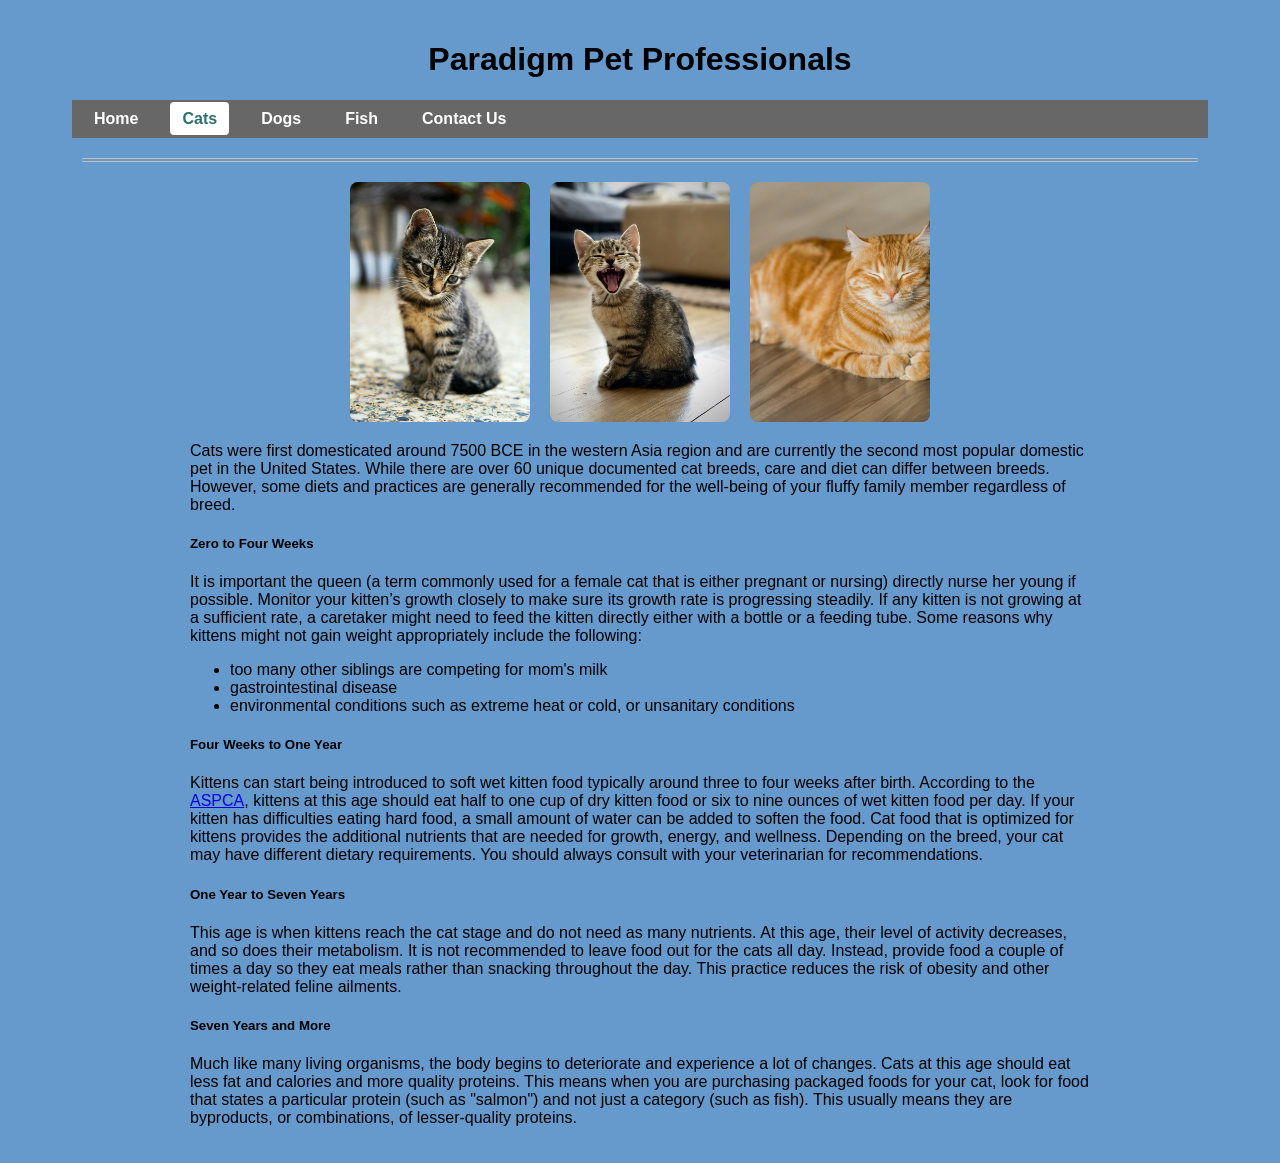
==== cats.html @ 092563a1 "first commit" ====
<!DOCTYPE html>
<html lang="en">
<head>
    <meta charset="UTF-8">
    <meta name="viewport" content="width=device-width, initial-scale=1.0">
    <title>Cats</title>
    <link rel="stylesheet" href="style.css">
</head>
<body>
    <div class="title">
        <h1>Paradigm Pet Professionals</h1>
    </div>
    <nav>
         <ul class="nav">
            <li><a href="index.html">Home</a></li>
            <li><a href="cats.html" class="active">Cats</a></li>
            <li><a href="dogs.html">Dogs</a></li>
            <li><a href="fish.html">Fish</a></li>
            <li><a href="contact.html">Contact Us</a></li>
        </ul>
    </nav>

    <hr class="double-line">

    <div class="image-row">
        <img src="images/cats/edgar-nKC772R_qog-unsplash.jpg" alt="Cat1">
        <img src="images/cats/loan-7AIDE8PrvA0-unsplash.jpg" alt="Cat2">
        <img src="images/cats/michael-sum-LEpfefQf4rU-unsplash.jpg" alt="Cat3">
    </div>

    <div class="content">
        <p>
            Cats were first domesticated around 7500 BCE in the western Asia region and are currently the second most popular domestic pet in the United States. While there are over 60 unique documented cat breeds, care and diet can differ between breeds. However, some diets and practices are generally recommended for the well-being of your fluffy family member regardless of breed.
        </p>

        <h5>Zero to Four Weeks</h5>

       <p>
            It is important the queen (a term commonly used for a female cat that is either pregnant or nursing) directly nurse her young if possible. Monitor your kitten’s growth closely to make sure its growth rate is progressing steadily. If any kitten is not growing at a sufficient rate, a caretaker might need to feed the kitten directly either with a bottle or a feeding tube. Some reasons why kittens might not gain weight appropriately include the following:
            <ul>
                <li>too many other siblings are competing for mom's milk</li>
                <li>gastrointestinal disease</li>
                <li>environmental conditions such as extreme heat or cold, or unsanitary conditions</li>
            </ul>
        </p>

        <h5>Four Weeks to One Year</h5>

        <p>
            Kittens can start being introduced to soft wet kitten food typically around three to four weeks after birth. According to the <a href="https://www.aspca.org/pet-care/cat-care/cat-nutrition-tips">ASPCA</a>, kittens at this age should eat half to one cup of dry kitten food or six to nine ounces of wet kitten food per day. If your kitten has difficulties eating hard food, a small amount of water can be added to soften the food. Cat food that is optimized for kittens provides the additional nutrients that are needed for growth, energy, and wellness. Depending on the breed, your cat may have different dietary requirements. You should always consult with your veterinarian for recommendations.
        </p>

        <h5>One Year to Seven Years</h5>

        <p>
            This age is when kittens reach the cat stage and do not need as many nutrients. At this age, their level of activity decreases, and so does their metabolism. It is not recommended to leave food out for the cats all day. Instead, provide food a couple of times a day so they eat meals rather than snacking throughout the day. This practice reduces the risk of obesity and other weight-related feline ailments.
        </p>

        <h5>Seven Years and More</h5>
    
        <p>
            Much like many living organisms, the body begins to deteriorate and experience a lot of changes. Cats at this age should eat less fat and calories and more quality proteins. This means when you are purchasing packaged foods for your cat, look for food that states a particular protein (such as "salmon") and not just a category (such as fish). This usually means they are byproducts, or combinations, of lesser-quality proteins.
        </p>
    </div>
</body>
</html>
---- style.css ----
body {
  font-family: Arial, sans-serif;
  margin: 10px;
  padding: 10px;
  background-color: #6699CC;
}

h1 {
  text-align: center;
}

.nav {
  display: flex;
  list-style: none;
  background-color: #676767;
  padding: 10px;
  margin: 0 auto;
  width: 90%;
}

.nav li {
  margin-right: 20px;
}

.nav a {
  color: white;
  text-decoration: none;
  font-weight: bold;
  padding: 8px 12px;
  border-radius: 4px;
  transition: background-color 0.3s ease, color 0.3s ease;
}

.nav a:hover,
.nav a:focus {
  background-color: #ffffff;
  color: #2f6f6f;
}

.nav a.active {
  background-color: #ffffff;
  color: #2f6f6f;
}

.container {
  padding: 20px;
}

form label {
  display: block;
  margin-top: 10px;
}

form input, form select {
  width: 100%;
  padding: 8px;
  margin-top: 4px;
}

/* Double line separator */
.double-line {
  border: none;
  border-top: 4px double #bdbdbd;
  margin: 20px auto;
  width: 90%;
}

.content {
  width: 90%;
  max-width: 900px;
  margin: 0 auto;   /* centers the text block */
}

/* To stack images on smaller screens */
@media (max-width: 600px) {
  .image-row {
    flex-direction: column;
    align-items: center;
  }
}

/* Image row container */
.image-row {
  display: flex;
  justify-content: center;
  gap: 20px;
  margin: 20px auto;
  flex-wrap: wrap;   /* allows wrapping if screen is small */
}

/* Images themselves */
.image-row img {
  width: 180px;        /* wallet-sized */
  height: auto;
  border-radius: 8px;
  object-fit: cover;
}
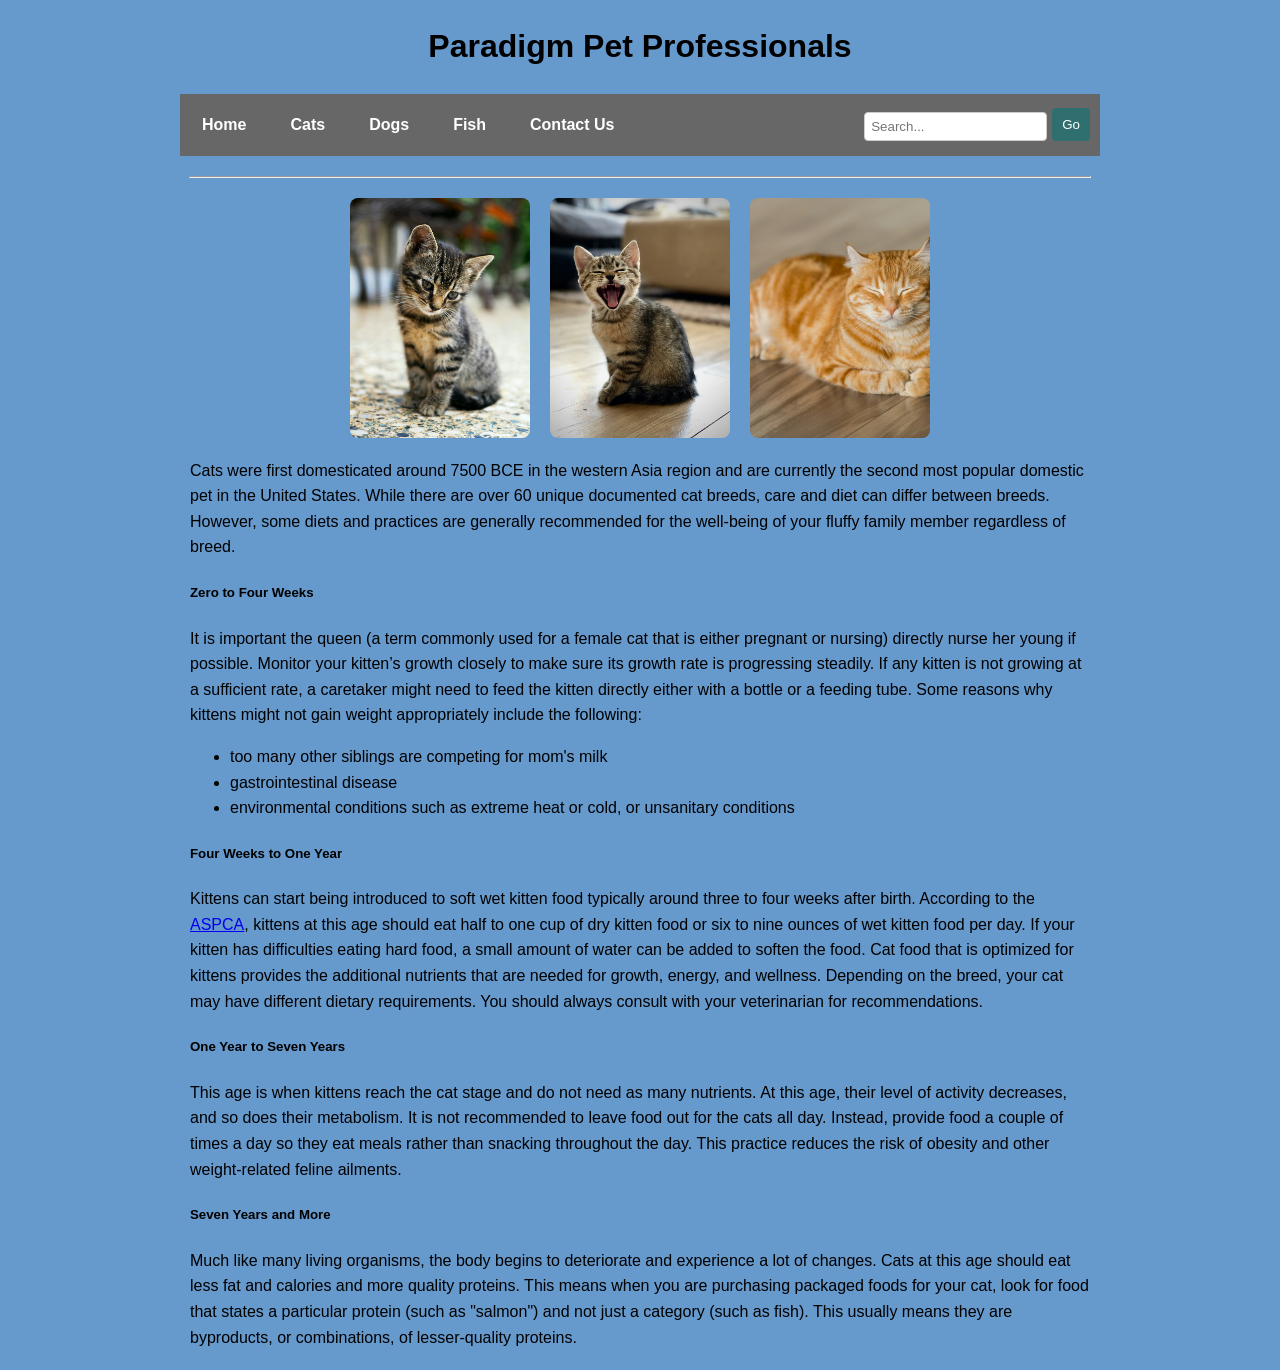
==== commit 7b0338b3: "Updates to pages and nav bar. Added search bar and various imporvements to Contact Us page and form" ====
--- a/cats.html
+++ b/cats.html
@@ -10,7 +10,7 @@
     <div class="title">
         <h1>Paradigm Pet Professionals</h1>
     </div>
-    <nav>
+    <!-- <nav>
          <ul class="nav">
             <li><a href="index.html">Home</a></li>
             <li><a href="cats.html" class="active">Cats</a></li>
@@ -18,6 +18,29 @@
             <li><a href="fish.html">Fish</a></li>
             <li><a href="contact.html">Contact Us</a></li>
         </ul>
+    </nav> -->
+
+     <nav>
+        <div class="nav-container">
+            <ul class="nav">
+            <li><a href="index.html">Home</a></li>
+            <li><a href="cats.html">Cats</a></li>
+            <li><a href="dogs.html">Dogs</a></li>
+            <li><a href="fish.html">Fish</a></li>
+            <li><a href="contact.html">Contact Us</a></li>
+            </ul>
+
+            <form class="nav-search" action="#" method="get">
+            <label for="search" class="visually-hidden">Search</label>
+            <input
+                type="search"
+                id="search"
+                name="q"
+                placeholder="Search..."
+            >
+            <button type="submit">Go</button>
+            </form>
+        </div>
     </nav>
 
     <hr class="double-line">
--- a/style.css
+++ b/style.css
@@ -1,25 +1,49 @@
 body {
   font-family: Arial, sans-serif;
-  margin: 10px;
-  padding: 10px;
+  margin: 0;
+  padding: 0;
   background-color: #6699CC;
+  color: #000000;
+  font-size: 1rem;
+  line-height: 1.6;
 }
 
 h1 {
   text-align: center;
 }
 
-.nav {
+/* .nav {
   display: flex;
   list-style: none;
   background-color: #676767;
+  padding: 0px;
+  margin: 0 auto;
+  width: 90%;
+  max-width: 900px;
+} */
+
+.nav {
+  display: flex;
+  list-style: none;
+  padding: 0;
+  margin: 0;
+}
+
+/* Nav container holds links + search */
+.nav-container {
+  display: flex;
+  justify-content: space-between;
+  align-items: center;
+  background-color: #676767;
   padding: 10px;
+  width: 90%;
+  max-width: 900px;
   margin: 0 auto;
-  width: 90%;
 }
 
 .nav li {
   margin-right: 20px;
+  display: flex;
 }
 
 .nav a {
@@ -32,18 +56,75 @@
 }
 
 .nav a:hover,
-.nav a:focus {
-  background-color: #ffffff;
-  color: #2f6f6f;
-}
-
+.nav a:focus,
 .nav a.active {
   background-color: #ffffff;
   color: #2f6f6f;
 }
 
+a:focus,
+button:focus,
+input:focus {
+  outline: 3px solid #2f6f6f;
+  outline-offset: 2px;
+}
+
+
+.nav a.active {
+  background-color: #ffffff;
+  color: #2f6f6f;
+}
+
+/* Styling for Search Bar */
+.nav-search {
+  display: flex;
+  gap: 5px;
+}
+
+.nav-search input[type="search"] {
+  padding: 6px;
+  border-radius: 4px;
+  border: 1px solid #ccc;
+}
+
+.nav-search button {
+  padding: 6px 10px;
+  border-radius: 4px;
+  border: none;
+  background-color: #2f6f6f;
+  color: white;
+  cursor: pointer;
+}
+
+.nav-search button:hover,
+.nav-search button:focus {
+  background-color: #1f4f4f;
+}
+
+.visually-hidden {
+  position: absolute;
+  width: 1px;
+  height: 1px;
+  padding: 0;
+  margin: -1px;
+  overflow: hidden;
+  clip: rect(0, 0, 0, 0);
+  white-space: nowrap;
+  border: 0;
+}
+
 .container {
   padding: 20px;
+}
+
+/* Style for Contact Form */
+.form-container {
+  width: 90%;
+  max-width: 500px;
+  margin: 0;
+  background-color: #ffffff;
+  padding: 20px;
+  border-radius: 8px;
 }
 
 form label {
@@ -57,18 +138,54 @@
   margin-top: 4px;
 }
 
-/* Double line separator */
+fieldset {
+  border: 2px solid #bdbdbd;
+  border-radius: 6px;
+  padding: 15px;
+  margin-bottom: 20px;
+}
+
+legend {
+  font-weight: bold;
+  padding: 0 8px;
+}
+
+.form-actions {
+  text-align: center;
+  margin-top: 20px;
+}
+
+.form-actions input[type="submit"] {
+  background-color: #2f6f6f;
+  color: white;
+  border: none;
+  padding: 12px 20px;
+  font-size: 1rem;
+  border-radius: 6px;
+  cursor: pointer;
+}
+
+.form-actions input[type="submit"]:hover,
+.form-actions input[type="submit"]:focus {
+  background-color: #1f4f4f;
+}
+
+input:required,
+select:required {
+  border-left: 4px solid #2f6f6f;
+}
+
+input:invalid,
+select:invalid {
+  border-left: 4px solid #b00020;
+}
+
+/* Double line separator and content alignment */
+.content,
 .double-line {
-  border: none;
-  border-top: 4px double #bdbdbd;
+  width: 90%;
+  max-width: 900px;
   margin: 20px auto;
-  width: 90%;
-}
-
-.content {
-  width: 90%;
-  max-width: 900px;
-  margin: 0 auto;   /* centers the text block */
 }
 
 /* To stack images on smaller screens */
@@ -79,6 +196,13 @@
   }
 }
 
+@media (max-width: 600px) {
+  .nav-container {
+    flex-direction: column;
+    gap: 10px;
+  }
+}
+
 /* Image row container */
 .image-row {
   display: flex;
@@ -91,6 +215,7 @@
 /* Images themselves */
 .image-row img {
   width: 180px;        /* wallet-sized */
+  max-width: 100%;
   height: auto;
   border-radius: 8px;
   object-fit: cover;
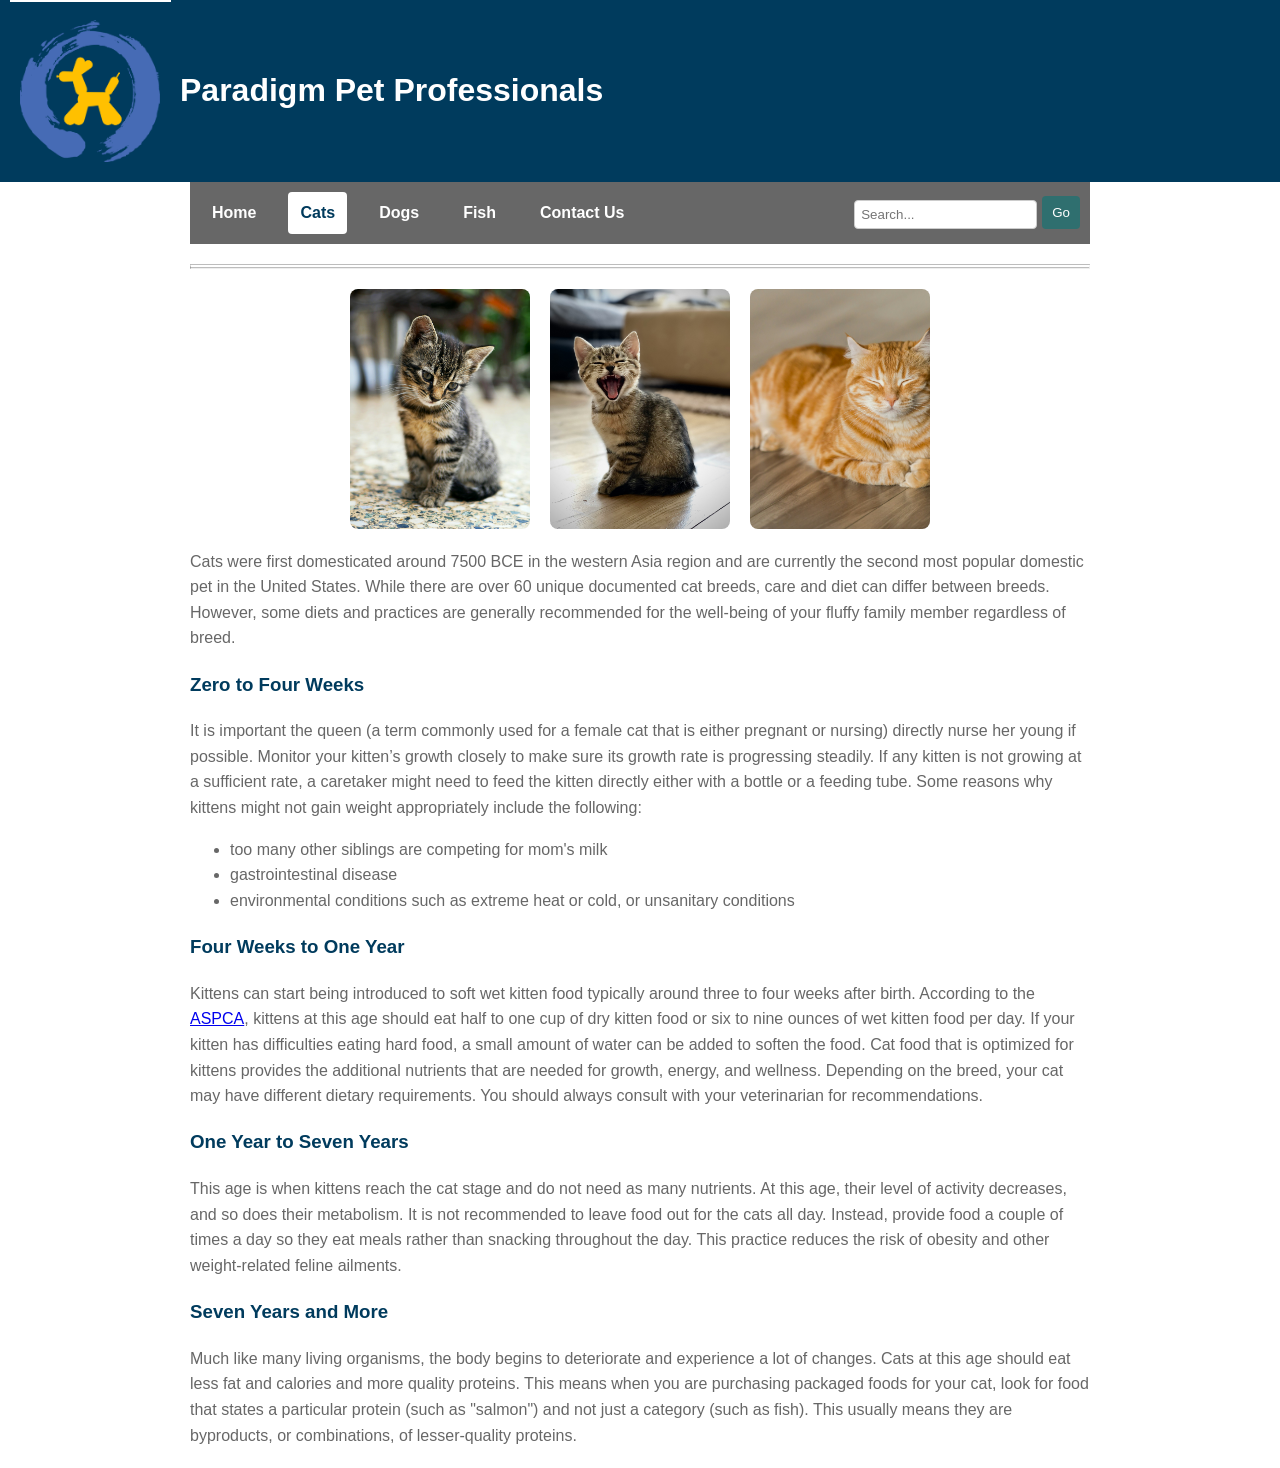
==== commit 4661759e: "Update to over site style/color scheme, contact form, and header. added code for screen reading acce" ====
--- a/cats.html
+++ b/cats.html
@@ -7,9 +7,14 @@
     <link rel="stylesheet" href="style.css">
 </head>
 <body>
-    <div class="title">
+    <a href="#main-content" class="skip-link">Skip to main content</a>
+
+    <header class="site-header">
+        <a href="index.html" class="logo-link">
+        <img class="logo" src="images/petshoplogo.png" alt="Paradigm Pet Professionals home" height="142" width="140">
+        </a>
         <h1>Paradigm Pet Professionals</h1>
-    </div>
+    </header>
     <!-- <nav>
          <ul class="nav">
             <li><a href="index.html">Home</a></li>
@@ -24,7 +29,7 @@
         <div class="nav-container">
             <ul class="nav">
             <li><a href="index.html">Home</a></li>
-            <li><a href="cats.html">Cats</a></li>
+            <li><a href="cats.html" class="active" aria-current="page">Cats</a></li>
             <li><a href="dogs.html">Dogs</a></li>
             <li><a href="fish.html">Fish</a></li>
             <li><a href="contact.html">Contact Us</a></li>
@@ -46,17 +51,17 @@
     <hr class="double-line">
 
     <div class="image-row">
-        <img src="images/cats/edgar-nKC772R_qog-unsplash.jpg" alt="Cat1">
-        <img src="images/cats/loan-7AIDE8PrvA0-unsplash.jpg" alt="Cat2">
-        <img src="images/cats/michael-sum-LEpfefQf4rU-unsplash.jpg" alt="Cat3">
+        <img src="images/cats/edgar-nKC772R_qog-unsplash.jpg" alt="Kitten looking at the floor">
+        <img src="images/cats/loan-7AIDE8PrvA0-unsplash.jpg" alt="Kitten meowing">
+        <img src="images/cats/michael-sum-LEpfefQf4rU-unsplash.jpg" alt="Cat sleeping on floor">
     </div>
 
-    <div class="content">
+    <main id="main-content" class="content">
         <p>
             Cats were first domesticated around 7500 BCE in the western Asia region and are currently the second most popular domestic pet in the United States. While there are over 60 unique documented cat breeds, care and diet can differ between breeds. However, some diets and practices are generally recommended for the well-being of your fluffy family member regardless of breed.
         </p>
 
-        <h5>Zero to Four Weeks</h5>
+        <h3>Zero to Four Weeks</h3>
 
        <p>
             It is important the queen (a term commonly used for a female cat that is either pregnant or nursing) directly nurse her young if possible. Monitor your kitten’s growth closely to make sure its growth rate is progressing steadily. If any kitten is not growing at a sufficient rate, a caretaker might need to feed the kitten directly either with a bottle or a feeding tube. Some reasons why kittens might not gain weight appropriately include the following:
@@ -67,23 +72,23 @@
             </ul>
         </p>
 
-        <h5>Four Weeks to One Year</h5>
+        <h3>Four Weeks to One Year</h3>
 
         <p>
             Kittens can start being introduced to soft wet kitten food typically around three to four weeks after birth. According to the <a href="https://www.aspca.org/pet-care/cat-care/cat-nutrition-tips">ASPCA</a>, kittens at this age should eat half to one cup of dry kitten food or six to nine ounces of wet kitten food per day. If your kitten has difficulties eating hard food, a small amount of water can be added to soften the food. Cat food that is optimized for kittens provides the additional nutrients that are needed for growth, energy, and wellness. Depending on the breed, your cat may have different dietary requirements. You should always consult with your veterinarian for recommendations.
         </p>
 
-        <h5>One Year to Seven Years</h5>
+        <h3>One Year to Seven Years</h3>
 
         <p>
             This age is when kittens reach the cat stage and do not need as many nutrients. At this age, their level of activity decreases, and so does their metabolism. It is not recommended to leave food out for the cats all day. Instead, provide food a couple of times a day so they eat meals rather than snacking throughout the day. This practice reduces the risk of obesity and other weight-related feline ailments.
         </p>
 
-        <h5>Seven Years and More</h5>
+        <h3>Seven Years and More</h3>
     
         <p>
             Much like many living organisms, the body begins to deteriorate and experience a lot of changes. Cats at this age should eat less fat and calories and more quality proteins. This means when you are purchasing packaged foods for your cat, look for food that states a particular protein (such as "salmon") and not just a category (such as fish). This usually means they are byproducts, or combinations, of lesser-quality proteins.
         </p>
-    </div>
+    </main>
 </body>
 </html>
--- a/style.css
+++ b/style.css
@@ -1,16 +1,58 @@
+:root {
+  --midnight-blue: #003B5D;
+  --sky-blue: #6699CC;
+  --dim-gray: #676767;
+  --silver: #BDBDBD;
+  --white: #FFFFFF;
+}
+
 body {
   font-family: Arial, sans-serif;
   margin: 0;
   padding: 0;
-  background-color: #6699CC;
-  color: #000000;
+  background-color: var(--white);
+  color: var(--dim-gray);
   font-size: 1rem;
   line-height: 1.6;
 }
 
-h1 {
+header {
+  background-color: var(--midnight-blue);
+  color: var(--white);
+  padding: 20px;
   text-align: center;
 }
+
+h2 {
+  border-bottom: 3px solid var(--sky-blue);
+  padding-bottom: 5px;
+}
+
+h3 {
+color: var(--midnight-blue);
+}
+
+.section-card {
+  border: 1px solid var(--silver);
+  border-radius: 8px;
+  padding: 15px;
+  background-color: var(--white);
+}
+
+.button-primary {
+  background-color: var(--midnight-blue);
+  color: var(--white);
+}
+
+.button-primary:hover,
+.button-primary:focus {
+  background-color: var(--sky-blue);
+  color: var(--midnight-blue);
+}
+
+/* h1 {
+  text-align: center;
+} */
 
 /* .nav {
   display: flex;
@@ -34,7 +76,7 @@
   display: flex;
   justify-content: space-between;
   align-items: center;
-  background-color: #676767;
+  background-color: var(--dim-gray);
   padding: 10px;
   width: 90%;
   max-width: 900px;
@@ -47,7 +89,7 @@
 }
 
 .nav a {
-  color: white;
+  color: var(--white);
   text-decoration: none;
   font-weight: bold;
   padding: 8px 12px;
@@ -58,8 +100,8 @@
 .nav a:hover,
 .nav a:focus,
 .nav a.active {
-  background-color: #ffffff;
-  color: #2f6f6f;
+  background-color: var(--sky-blue);
+  color: var(--midnight-blue);
 }
 
 a:focus,
@@ -72,7 +114,7 @@
 
 .nav a.active {
   background-color: #ffffff;
-  color: #2f6f6f;
+  color: var(--midnight-blue);
 }
 
 /* Styling for Search Bar */
@@ -118,6 +160,12 @@
 }
 
 /* Style for Contact Form */
+*,
+*::before,
+*::after {
+  box-sizing: border-box;
+}
+
 .form-container {
   width: 90%;
   max-width: 500px;
@@ -132,8 +180,10 @@
   margin-top: 10px;
 }
 
-form input, form select {
-  width: 100%;
+form input, 
+form select {
+  width: 95%;
+  max-width: 100%;
   padding: 8px;
   margin-top: 4px;
 }
@@ -181,8 +231,14 @@
 }
 
 /* Double line separator and content alignment */
-.content,
+.content{
+  width: 90%;
+  max-width: 900px;
+  margin: 20px auto;
+}
+
 .double-line {
+  border-top: 4px Double var(--silver);
   width: 90%;
   max-width: 900px;
   margin: 20px auto;
@@ -219,4 +275,41 @@
   height: auto;
   border-radius: 8px;
   object-fit: cover;
+}
+/* Screen reader skip navigation link */
+.skip-link {
+  position: absolute;
+  top: -40px;
+  left: 10px;
+  background: #ffffff;
+  color: #000;
+  padding: 8px;
+  z-index: 100;
+}
+
+.skip-link:focus {
+  top: 10px;
+}
+
+/* Header and Logo */
+.site-header {
+  display: flex;
+  align-items: center;
+  gap: 20px;
+  background-color: var(--midnight-blue);
+  color: var(--white);
+  padding: 20px;
+}
+
+.logo {
+  display: block;
+}
+
+.site-header h1 {
+  margin: 0;
+}
+
+.logo-link:focus img{
+  outline: 3px solid #2f6f6f;
+  outline-offset: 4px;
 }
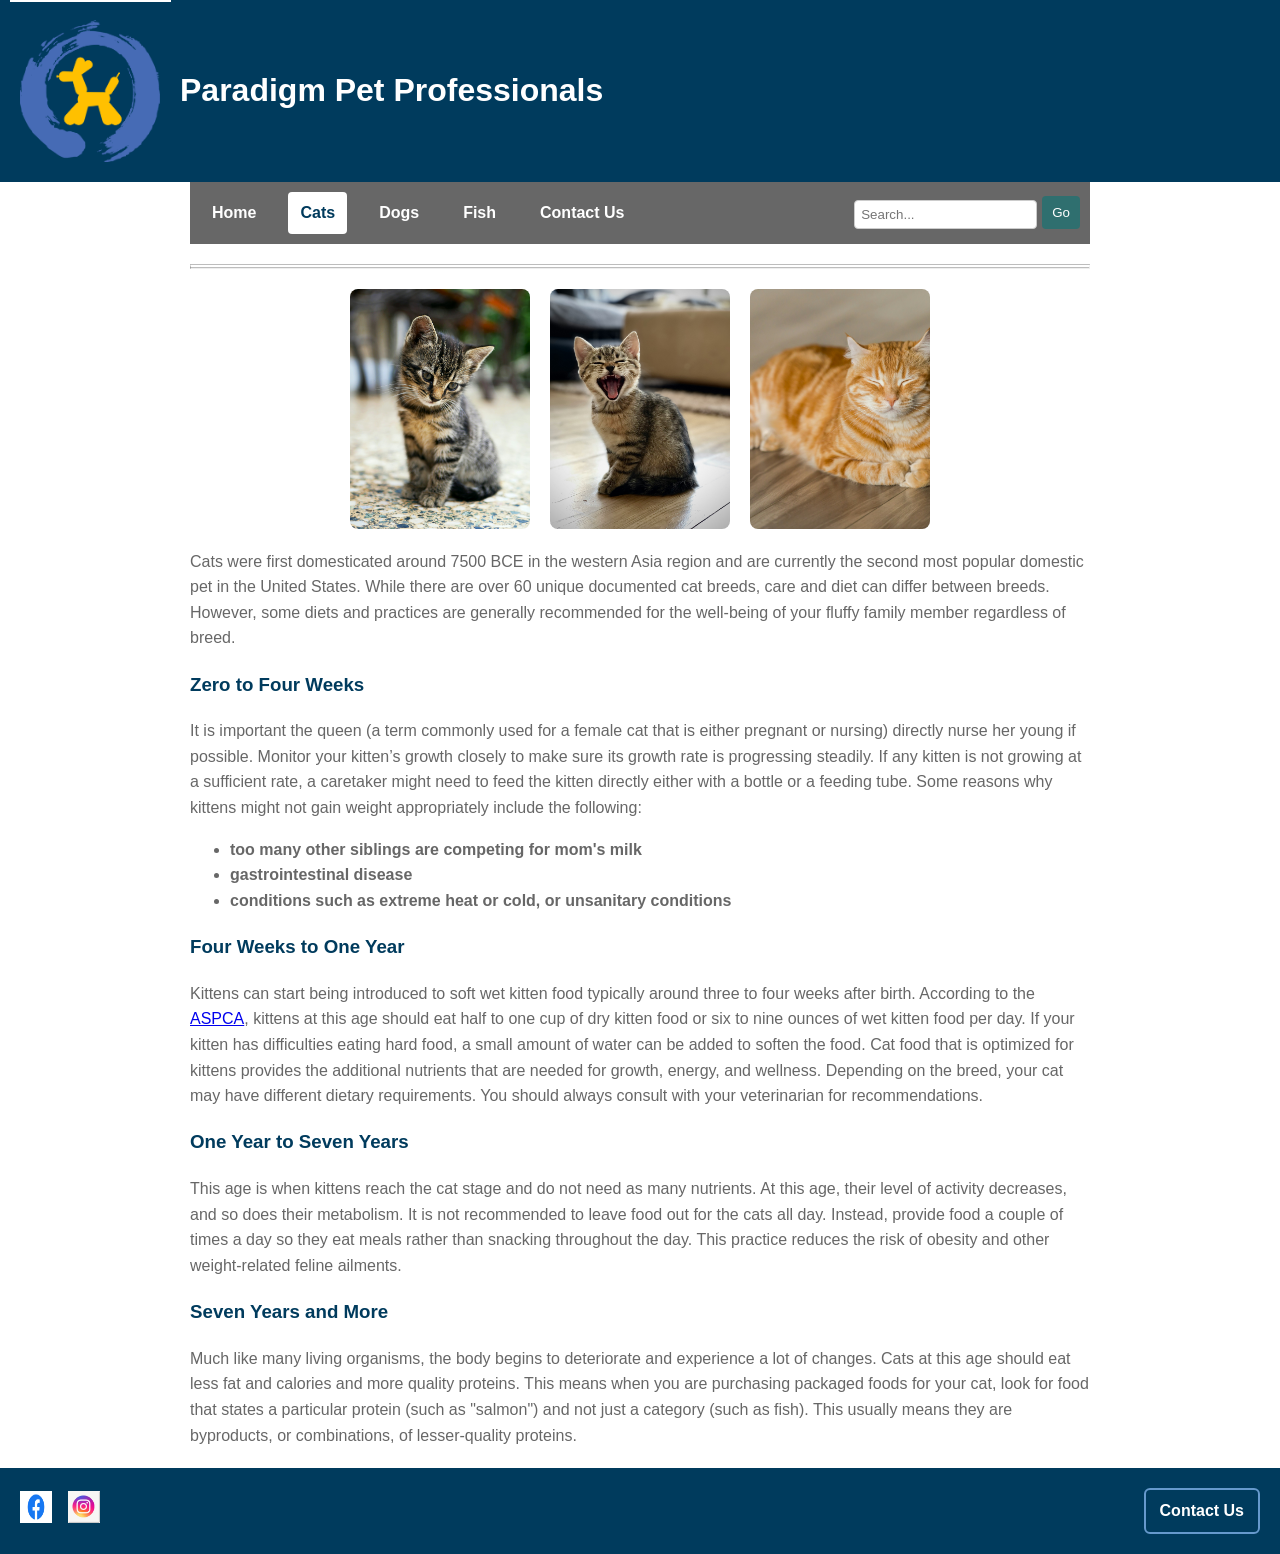
==== commit 0bfaf435: "fixed footer to add social links and contact us link" ====
--- a/cats.html
+++ b/cats.html
@@ -66,9 +66,9 @@
        <p>
             It is important the queen (a term commonly used for a female cat that is either pregnant or nursing) directly nurse her young if possible. Monitor your kitten’s growth closely to make sure its growth rate is progressing steadily. If any kitten is not growing at a sufficient rate, a caretaker might need to feed the kitten directly either with a bottle or a feeding tube. Some reasons why kittens might not gain weight appropriately include the following:
             <ul>
-                <li>too many other siblings are competing for mom's milk</li>
-                <li>gastrointestinal disease</li>
-                <li>environmental conditions such as extreme heat or cold, or unsanitary conditions</li>
+                <li><strong>too many other siblings are competing for mom's milk</strong></li>
+                <li><strong>gastrointestinal disease</strong></li>
+                <li><strong>conditions such as extreme heat or cold, or unsanitary conditions</strong></li>
             </ul>
         </p>
 
@@ -90,5 +90,27 @@
             Much like many living organisms, the body begins to deteriorate and experience a lot of changes. Cats at this age should eat less fat and calories and more quality proteins. This means when you are purchasing packaged foods for your cat, look for food that states a particular protein (such as "salmon") and not just a category (such as fish). This usually means they are byproducts, or combinations, of lesser-quality proteins.
         </p>
     </main>
+
+    <footer class="site-footer">
+        <nav class="footer-social" aria-label="Social media links">
+            <ul>
+            <li>
+                <a href="#" aria-label="Paradigm Pet Professionals on Facebook">
+                <img src="images/fblogo.png" alt="" width="32" height="32">
+                </a>
+            </li>
+            <li>
+                <a href="#" aria-label="Paradigm Pet Professionals on Instagram">
+                <img src="images/iglogo.jpg" alt="" width="32" height="32">
+                </a>
+            </li>
+            </ul>
+        </nav>
+
+        <a href="contact.html" class="footer-contact-link">
+        Contact Us
+        </a>
+    </footer>
+
 </body>
 </html>
--- a/style.css
+++ b/style.css
@@ -312,4 +312,47 @@
 .logo-link:focus img{
   outline: 3px solid #2f6f6f;
   outline-offset: 4px;
+}
+
+/* Footer */
+.site-footer {
+  background-color: var(--midnight-blue);
+  padding: 20px;
+  display: flex;
+  justify-content: space-between;
+  align-items: center;
+}
+
+.footer-social ul {
+  list-style: none;
+  display: flex;
+  gap: 16px;
+  margin: 0;
+  padding: 0;
+}
+
+.footer-social a {
+  display: inline-block;
+  border-radius: 4px;
+}
+
+.footer-social a:focus img,
+.footer-social a:hover img {
+  outline: 3px solid var(--sky-blue);
+  outline-offset: 3px;
+}
+
+.footer-contact-link {
+  color: var(--white);
+  font-weight: bold;
+  text-decoration: none;
+  padding: 8px 14px;
+  border: 2px solid var(--sky-blue);
+  border-radius: 6px;
+}
+
+.footer-contact-link:hover,
+.footer-contact-link:focus {
+  background-color: var(--sky-blue);
+  color: var(--midnight-blue);
 }
